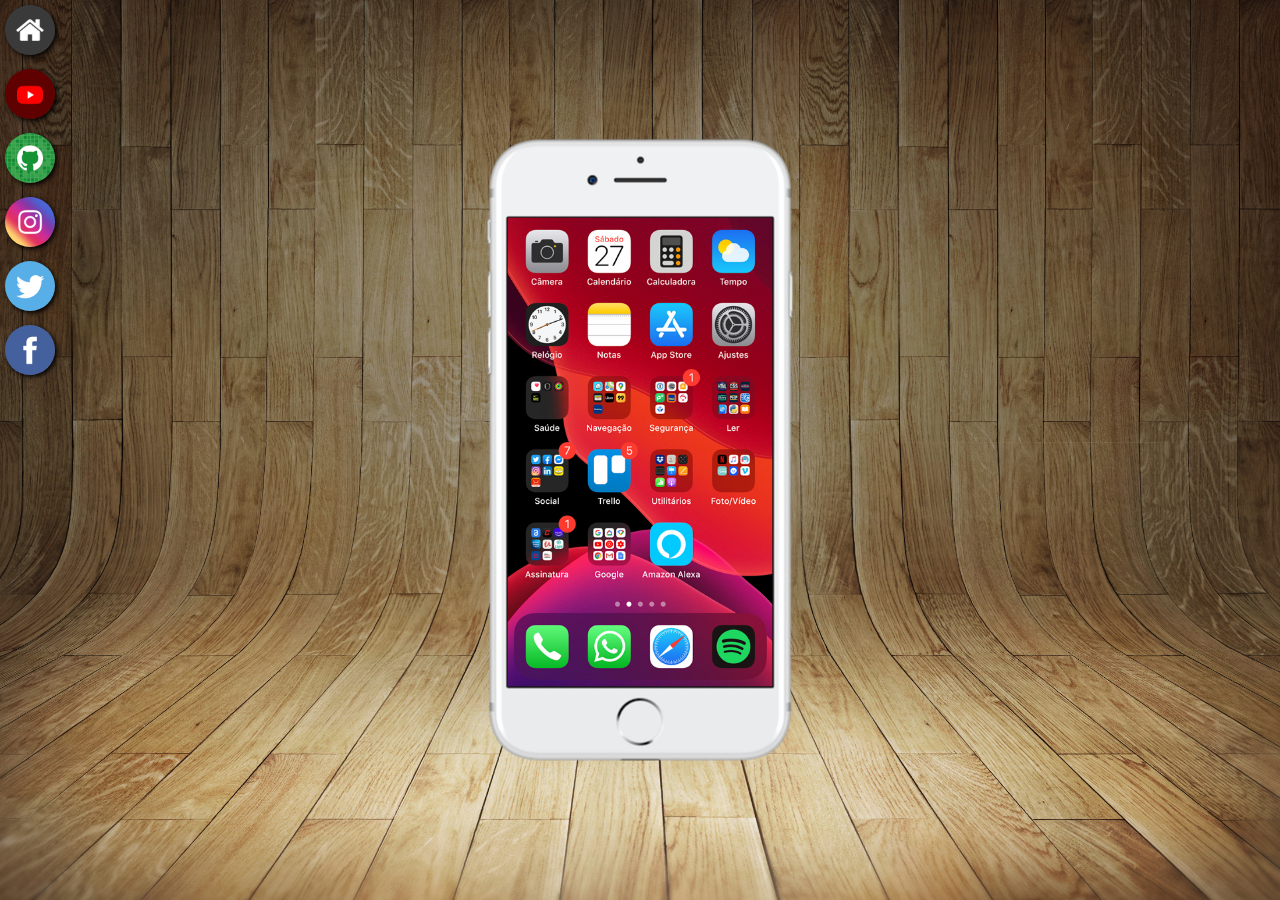
==== index.html @ a742f169 "Atualizações" ====
<!DOCTYPE html>
<html lang="pt-br">
<head>
    <meta charset="UTF-8">
    <meta name="viewport" content="width=device-width, initial-scale=1.0">
    <link rel="shortcut icon" href="favicon.ico" type="image/x-icon">
    <title>Projeto Redes Sociais</title>
    <link rel="stylesheet" href="estilos/style.css">
</head>
<body>
    <main>
        <section id="telefone">
            <iframe src="home.html" name="tela" id="tela" frameborder="0">
                Navegador não compatível
            </iframe>
        </section>
        <section id="redes">
            <a href="#" target="tela"> <img src="imagens/logo-home.jpg" alt="home"></a> <br>
            <a href="#" target="tela"><img src="imagens/logo-youtube.jpg" alt="YouTube"></a> <br>
            <a href="#" target="tela"> <img src="imagens/logo-github.jpg" alt="Github"></a> <br>
            <a href="#" target="tela"> <img src="imagens/logo-instagram.jpg" alt="Instagram"></a> <br>
            <a href="#" target="tela"> <img src="imagens/logo-twitter.jpg" alt="Twitter"></a> <br>
            <a href="#" target="tela"> <img src="imagens/logo-facebook.jpg" alt="Facebook"></a>
            


        </section>
    </main>
</body>
</html>
---- estilos/style.css ----
@charset "UFT-8";

*{
    margin: 0px;
    padding: 0px;
    font-family: Verdana, Geneva, Tahoma, sans-serif;
}

html, body{
    height: 100vh;
    width: 100vw;
    background-color: black;
}

body{
    background: url('../imagens/fundo-madeira.jpg') no-repeat top center;
    background-size: cover;
    background-attachment: fixed;

}

main{
     height: 100vh;
     position: relative;
     
}

section#telefone{
    position: absolute;
    left: 50%;
    top: 50%;
    transform: translate(-50%, -50%);
    height: 627px;
    width: 311px;
    background: url('../imagens/frame-iphone.png'
    ) no-repeat;

}   

iframe#tela{
    position: relative;
    top: 81px;
    left: 23px;
    width: 265px;
    height: 469px;
}

section#redes img{
     width: 50px;
     margin: 5px;
     border-radius: 50%;
     box-shadow: 2px 2px 5px rgb(0, 0, 0);
     box-sizing: border-box;
}

section#redes img:hover{
    border: 2px solid yellow;
    transform: translate(3px, -3px);
}
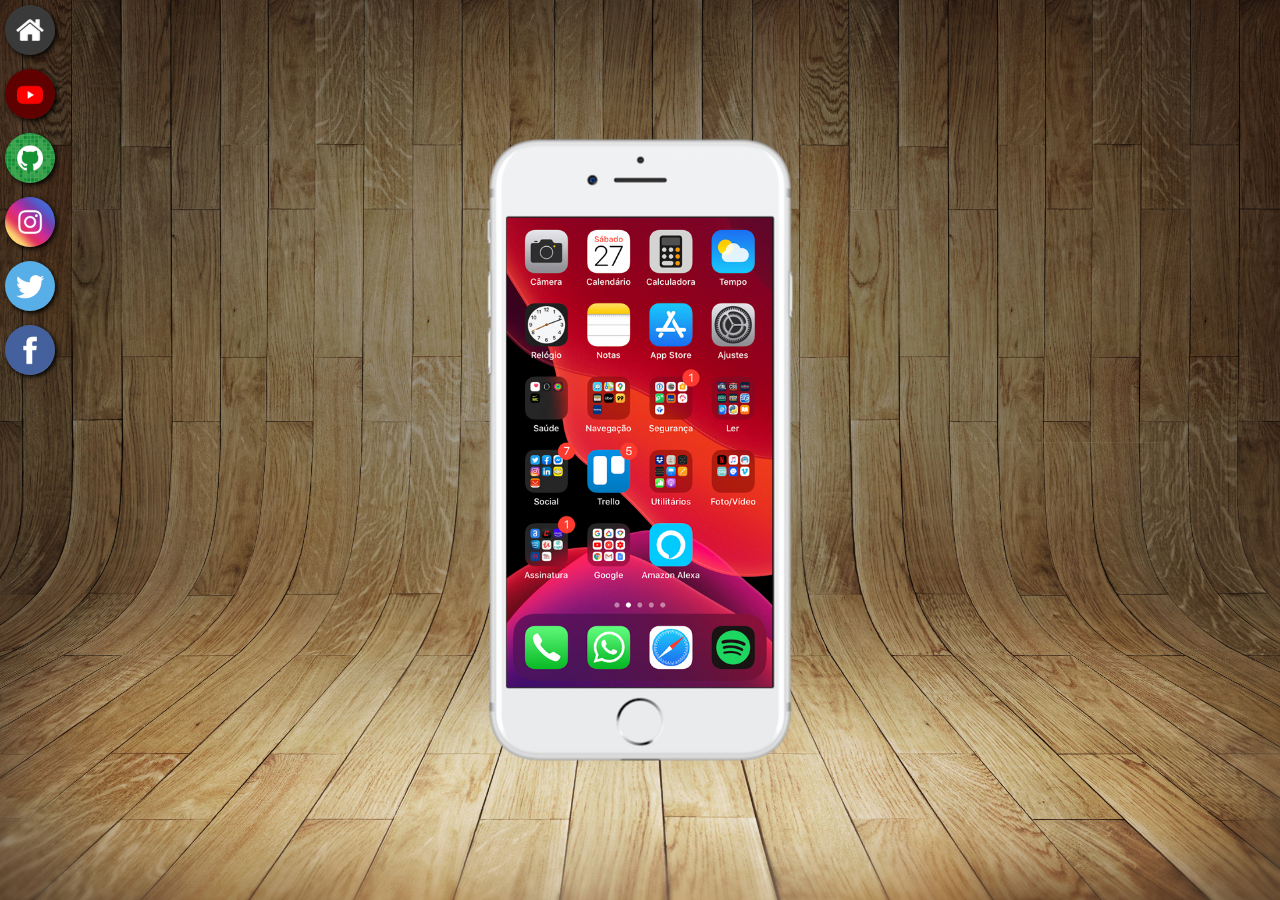
==== commit 0a8c5f8f: "Atualizações" ====
--- a/index.html
+++ b/index.html
@@ -15,12 +15,12 @@
             </iframe>
         </section>
         <section id="redes">
-            <a href="#" target="tela"> <img src="imagens/logo-home.jpg" alt="home"></a> <br>
-            <a href="#" target="tela"><img src="imagens/logo-youtube.jpg" alt="YouTube"></a> <br>
-            <a href="#" target="tela"> <img src="imagens/logo-github.jpg" alt="Github"></a> <br>
-            <a href="#" target="tela"> <img src="imagens/logo-instagram.jpg" alt="Instagram"></a> <br>
-            <a href="#" target="tela"> <img src="imagens/logo-twitter.jpg" alt="Twitter"></a> <br>
-            <a href="#" target="tela"> <img src="imagens/logo-facebook.jpg" alt="Facebook"></a>
+            <a href="home.html" target="tela"> <img src="imagens/logo-home.jpg" alt="home"></a> <br>
+            <a href="youtube.html" target="tela"><img src="imagens/logo-youtube.jpg" alt="YouTube"></a> <br>
+            <a href="github.html" target="tela"> <img src="imagens/logo-github.jpg" alt="Github"></a> <br>
+            <a href="instagram.html" target="tela"> <img src="imagens/logo-instagram.jpg" alt="Instagram"></a> <br>
+            <a href="twitter.html" target="tela"> <img src="imagens/logo-twitter.jpg" alt="Twitter"></a> <br>
+            <a href="facebook.html" target="tela"> <img src="imagens/logo-facebook.jpg" alt="Facebook"></a>
             
 
 
--- a/estilos/style.css
+++ b/estilos/style.css
@@ -40,9 +40,9 @@
 iframe#tela{
     position: relative;
     top: 81px;
-    left: 23px;
-    width: 265px;
-    height: 469px;
+    left: 22px;
+    width: 266px;
+    height: 470px;
 }
 
 section#redes img{
